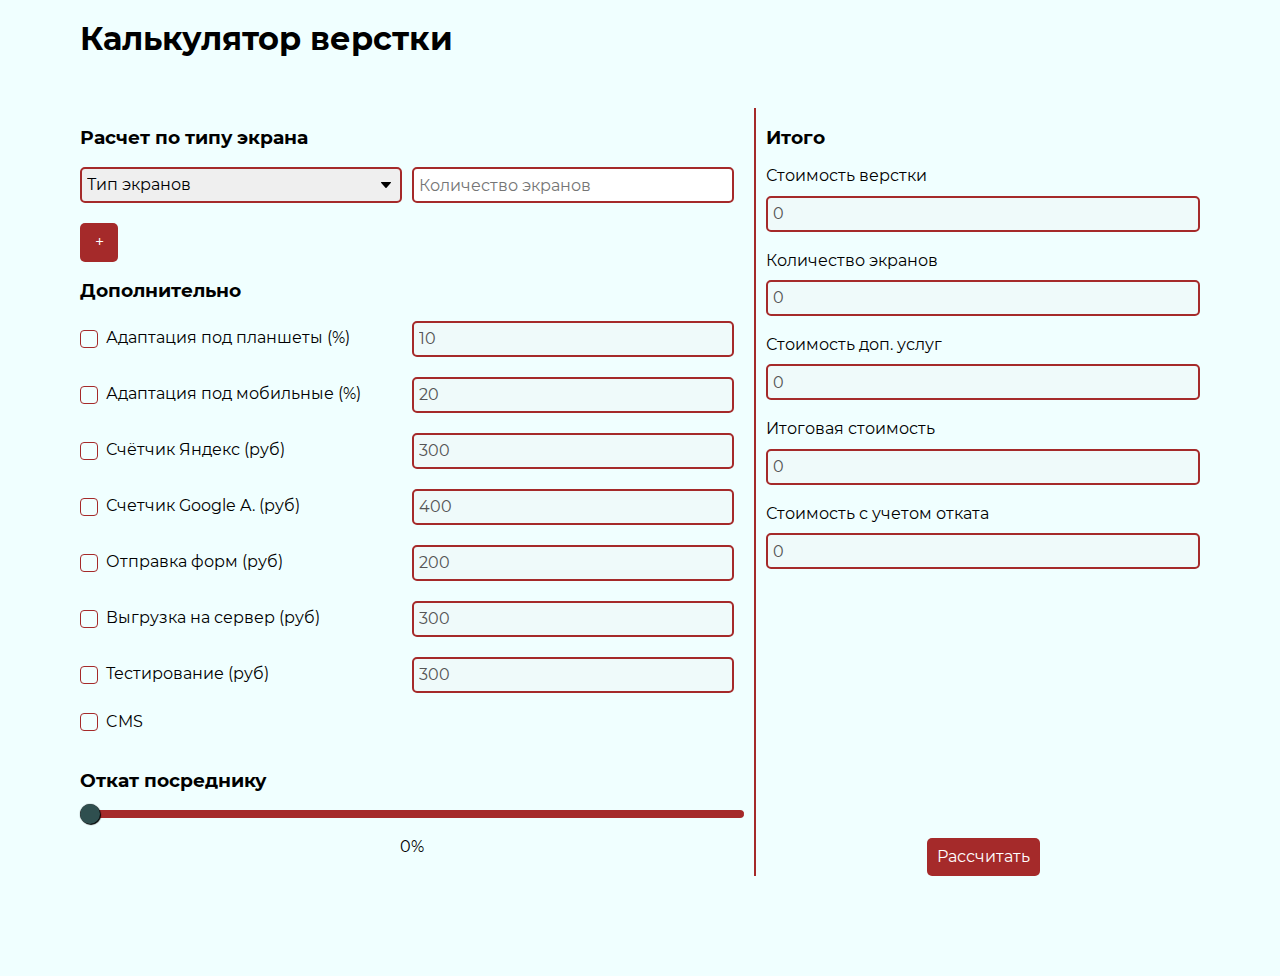
==== index.html @ 6b2b0c3c "add: lesson12" ====
<!DOCTYPE html>
<html lang="en">

<head>
    <meta charset="UTF-8">
    <meta http-equiv="X-UA-Compatible" content="IE=edge">
    <meta name="viewport" content="width=device-width, initial-scale=1.0">
    <link rel="preconnect" href="https://fonts.googleapis.com">
    <link rel="preconnect" href="https://fonts.gstatic.com" crossorigin>
    <link href="https://fonts.googleapis.com/css2?family=Noto+Sans:wght@400;700&display=swap" rel="stylesheet">
    <link rel="stylesheet" href="./css/index.css">
    
    <title>Document</title>
</head>

<body>
    <header>
        <div class="container">
            <h1 class="title" id="title">Калькулятор верстки</h1>
        </div>
    </header>
    <main class="main">
        <div class="container">
            <div class="main-box">
                <div class="main-controls elements">
                    <div class="main-controls__views element">
                        <h3>Расчет по типу экрана</h3>
                        <div class="main-controls__item screen">
                            <div class="main-controls__select">
                                <select name="views-select">
                                    <option value="" selected>Тип экранов</option>
                                    <option value="500">Простых 500руб * n</option>
                                    <option value="700">Сложных 700руб * n</option>
                                    <option value="800">Интерактивных 800руб * n</option>
                                    <option value="100">Форм 100руб * n</option>
                                    <option value="300">Слайдеров 300руб * n</option>
                                    <option value="200">Модальные окна 200руб * n</option>
                                    <option value="100">Анимация в блоках 100руб * n</option>
                                </select>
                            </div>
                            <div class="main-controls__input">
                                <input type="text" placeholder="Количество экранов">
                            </div>
                        </div>

                        <button class="screen-btn">+</button>
                    </div>
                    <div class="main-controls__views element">
                        <h3>Дополнительно</h3>
                        <div class="main-controls__item other-items percent">
                            <div class="main-controls__checkbox">
                                <input class="custom-checkbox" type="checkbox" name="" id="checkbox-1">
                                <label for="checkbox-1">Адаптация под планшеты (%)</label>
                            </div>
                            <div class="main-controls__input">
                                <input type="text" placeholder="Стоимость 10% от суммы" value="10" disabled>
                            </div>
                        </div>
                        <div class="main-controls__item  other-items percent">
                            <div class="main-controls__checkbox">
                                <input class="custom-checkbox" type="checkbox" name="" id="checkbox-2">
                                <label for="checkbox-2">Адаптация под мобильные (%)</label>
                            </div>
                            <div class="main-controls__input">
                                <input type="text" placeholder="Стоимость 20% от суммы" value="20" disabled>
                            </div>
                        </div>
                        <div class="main-controls__item other-items number">
                            <div class="main-controls__checkbox">
                                <input class="custom-checkbox" type="checkbox" name="" id="checkbox-3">
                                <label for="checkbox-3">Счётчик Яндекс (руб)</label>
                            </div>
                            <div class="main-controls__input">
                                <input type="text" placeholder="Стоимость" value="300" disabled>
                            </div>
                        </div>
                        <div class="main-controls__item other-items number">
                            <div class="main-controls__checkbox">
                                <input class="custom-checkbox" type="checkbox" name="" id="checkbox-4">
                                <label for="checkbox-4">Счетчик Google A. (руб)</label>
                            </div>
                            <div class="main-controls__input">
                                <input type="text" placeholder="Стоимость" value="400" disabled>
                            </div>
                        </div>
                        <div class="main-controls__item other-items number">
                            <div class="main-controls__checkbox">
                                <input class="custom-checkbox" type="checkbox" name="" id="checkbox-5">
                                <label for="checkbox-5">Отправка форм (руб)</label>
                            </div>
                            <div class="main-controls__input">
                                <input type="text" placeholder="Стоимость" value="200" disabled>
                            </div>
                        </div>
                        <div class="main-controls__item other-items number">
                            <div class="main-controls__checkbox">
                                <input class="custom-checkbox" type="checkbox" name="" id="checkbox-6">
                                <label for="checkbox-6">Выгрузка на сервер (руб)</label>
                            </div>
                            <div class="main-controls__input">
                                <input type="text" placeholder="Стоимость" value="300" disabled>
                            </div>
                        </div>
                        <div class="main-controls__item other-items number">
                            <div class="main-controls__checkbox">
                                <input class="custom-checkbox" type="checkbox" name="" id="checkbox-7">
                                <label for="checkbox-7">Тестирование (руб)</label>
                            </div>
                            <div class="main-controls__input">
                                <input type="text" placeholder="Стоимость" value="300" disabled>
                            </div>
                        </div>
                    </div>

                    <div class="main-controls__views cms">
                        <div class="main-controls__item">
                            <div class="main-controls__checkbox">
                                <input class="custom-checkbox" type="checkbox" name="" id="cms-open">
                                <label for="cms-open">CMS</label>
                            </div>
                        </div>

                        <div class="main-controls__item hidden-cms-variants" style="display: none;">
                            <div class="main-controls__select">
                                <select name="views-select" id="cms-select">
                                    <option value="" selected>Тип CMS</option>
                                    <option value="50">WordPress</option>
                                    <option value="other">Другое</option>
                                </select>
                            </div>
                            <div class="main-controls__input" style="display: none;">
                                <input id="cms-other-input" type="text" placeholder="% стоимости за работу">
                            </div>
                        </div>
                    </div>

                    <div class="main-controls__views element">
                        <h3>Откат посреднику</h3>
                        <div class="main-controls__item rollback">
                            <div class="main-controls__range">
                                <input type="range" step="1" min="0" max="100" value="0">
                                <span class="range-value">0%</span>
                            </div>
                        </div>
                    </div>

                </div>
                <div class="main-total">
                    <div class="main-total__items">
                        <h3>Итого</h3>
                        <div class="main-total__item">
                            <label for="total">Стоимость верстки</label>
                            <input class="total-input" type="text" disabled id="total" value="0">
                        </div>
                        <div class="main-total__item">
                            <label for="total-count">Количество экранов</label>
                            <input class="total-input" type="text" disabled id="total-count" value="0">
                        </div>
                        <div class="main-total__item">
                            <label for="total-count-other">Стоимость доп. услуг</label>
                            <input class="total-input" type="text" disabled id="total-count-other" value="0">
                        </div>
                        <div class="main-total__item">
                            <label for="total-full-count">Итоговая стоимость</label>
                            <input class="total-input" type="text" disabled id="total-full-count" value="0">
                        </div>
                        <div class="main-total__item">
                            <label for="total-count-rollback">Стоимость с учетом отката</label>
                            <input class="total-input" type="text" disabled id="total-count-rollback" value="0">
                        </div>
                    </div>

                    <div class="main-total__buttons">
                        <button class="handler_btn" id="start">Рассчитать</button>
                        <button class="handler_btn" id="reset" style="display: none;">Сброс</button>
                    </div>
                </div>
            </div>
        </div>
    </main>
    <script src="./js/script.js"></script>
</body>

</html>
---- css/index.css ----
/*! normalize.css v8.0.1 | MIT License | github.com/necolas/normalize.css */html{line-height:1.15;-webkit-text-size-adjust:100%}body{margin:0}main{display:block}h1{font-size:2em;margin:0.67em 0}hr{box-sizing:content-box;height:0;overflow:visible}pre{font-family:monospace, monospace;font-size:1em}a{background-color:transparent}abbr[title]{border-bottom:none;text-decoration:underline;text-decoration:underline dotted}b,strong{font-weight:bolder}code,kbd,samp{font-family:monospace, monospace;font-size:1em}small{font-size:80%}sub,sup{font-size:75%;line-height:0;position:relative;vertical-align:baseline}sub{bottom:-0.25em}sup{top:-0.5em}img{border-style:none}button,input,optgroup,select,textarea{font-family:inherit;font-size:100%;line-height:1.15;margin:0}button,input{overflow:visible}button,select{text-transform:none}button,[type="button"],[type="reset"],[type="submit"]{-webkit-appearance:button}button::-moz-focus-inner,[type="button"]::-moz-focus-inner,[type="reset"]::-moz-focus-inner,[type="submit"]::-moz-focus-inner{border-style:none;padding:0}button:-moz-focusring,[type="button"]:-moz-focusring,[type="reset"]:-moz-focusring,[type="submit"]:-moz-focusring{outline:1px dotted ButtonText}fieldset{padding:0.35em 0.75em 0.625em}legend{box-sizing:border-box;color:inherit;display:table;max-width:100%;padding:0;white-space:normal}progress{vertical-align:baseline}textarea{overflow:auto}[type="checkbox"],[type="radio"]{box-sizing:border-box;padding:0}[type="number"]::-webkit-inner-spin-button,[type="number"]::-webkit-outer-spin-button{height:auto}[type="search"]{-webkit-appearance:textfield;outline-offset:-2px}[type="search"]::-webkit-search-decoration{-webkit-appearance:none}::-webkit-file-upload-button{-webkit-appearance:button;font:inherit}details{display:block}summary{display:list-item}template{display:none}[hidden]{display:none}@font-face{font-family:'Montserrat';font-style:normal;font-weight:300;src:local(""),url("../fonts/montserrat-v18-latin_cyrillic-300.woff2") format("woff2"),url("../fonts/montserrat-v18-latin_cyrillic-300.woff") format("woff")}@font-face{font-family:'Montserrat';font-style:normal;font-weight:400;src:local(""),url("../fonts/montserrat-v18-latin_cyrillic-regular.woff2") format("woff2"),url("../fonts/montserrat-v18-latin_cyrillic-regular.woff") format("woff")}@font-face{font-family:'Montserrat';font-style:normal;font-weight:700;src:local(""),url("../fonts/montserrat-v18-latin_cyrillic-700.woff2") format("woff2"),url("../fonts/montserrat-v18-latin_cyrillic-700.woff") format("woff")}*{box-sizing:border-box}body{font-family:'Montserrat', sans-serif;color:black;background-color:#F0FFFF}.container{width:97%;max-width:1140px;margin:0 auto}@media (max-width: 1200px){.container{max-width:900px}}@media (max-width: 991px){.container{max-width:700px}}@media (max-width: 768px){.container{max-width:500px}}@media (max-width: 576px){.container{max-width:300px}}.title{width:100%;text-align:left;padding-left:10px;padding-right:10px}.main{margin-top:50px}.main-box{display:flex;padding-bottom:100px}.main-controls{width:60%;padding-left:10px;padding-right:10px;display:flex;flex-direction:column}.main-controls__item{width:100%;display:flex;flex-direction:row;margin-bottom:20px}.main-controls__select,.main-controls__input{width:50%;display:flex;padding-right:10px;flex-direction:column}.main-controls__checkbox{width:50%;display:flex;align-items:center}.main-controls__checkbox input{margin-right:10px}.main-controls__range{display:flex;flex-direction:column;align-items:center;width:100%}.main-controls__range .range-value{margin-top:20px}.main-total{width:40%;display:flex;flex-direction:column;justify-content:space-between;padding-left:10px;padding-right:10px;border-left:2px solid #A52A2A}.main-total__item{display:flex;flex-direction:column;margin-bottom:20px}.main-total__item label{margin-bottom:10px}.main-total__buttons{display:flex;justify-content:center}@media (max-width: 991px){.main-box{flex-direction:column}.main-controls{width:100%}.main-controls__views{margin-bottom:30px}.main-controls__item{margin-bottom:15px}.main-controls__select{margin-bottom:10px}.main-controls__checkbox{margin-bottom:15px}.main-total{width:100%;border:none;flex-direction:column-reverse}}@media (max-width: 576px){.main-controls__views .screen-btn button{width:100%}.main-controls__item{flex-direction:column;margin-bottom:30px}.main-controls__select{width:100%}.main-controls__checkbox{width:100%}.main-controls__input{width:100%}}input[type=range]{-webkit-appearance:none;width:100%;background:#A52A2A;height:8px;border-radius:5px;padding-top:0;padding-bottom:0;padding-left:0;padding-right:0;border-left:0;border-right:0}input[type=range]::-webkit-slider-thumb{-webkit-appearance:none}input[type=range]:focus{outline:none}input[type=range]::-ms-track{width:100%;cursor:pointer;background:transparent;border-color:transparent;color:transparent}input[type=range]::-webkit-slider-thumb{-webkit-appearance:none;height:20px;width:20px;border-radius:50%;background:#2F4F4F;cursor:pointer;margin-top:0px;box-shadow:1px 1px 1px #000000, 0px 0px 1px #0d0d0d}input[type=range]::-moz-range-thumb{box-shadow:1px 1px 1px #000000, 0px 0px 1px #0d0d0d;border:1px solid #000000;height:36px;width:16px;border-radius:50%;background:#ffffff;cursor:pointer}input[type=range]::-ms-thumb{box-shadow:1px 1px 1px #000000, 0px 0px 1px #0d0d0d;border:1px solid #000000;height:36px;width:16px;border-radius:50%;background:#ffffff;cursor:pointer}.custom-checkbox{position:absolute;z-index:-1;opacity:0}.custom-checkbox+label{display:inline-flex;align-items:center;user-select:none}.custom-checkbox+label::before{content:'';display:inline-block;width:1em;height:1em;flex-shrink:0;flex-grow:0;border:1px solid #A52A2A;border-radius:0.25em;margin-right:0.5em;background-repeat:no-repeat;background-position:center center;background-size:50% 50%}.custom-checkbox:checked+label::before{border-color:#A52A2A;background-color:#A52A2A;background-image:url("data:image/svg+xml,%3csvg xmlns='http://www.w3.org/2000/svg' viewBox='0 0 8 8'%3e%3cpath fill='%23fff' d='M6.564.75l-3.59 3.612-1.538-1.55L0 4.26 2.974 7.25 8 2.193z'/%3e%3c/svg%3e")}select{appearance:none;background-image:url("[data-uri]");background-repeat:no-repeat;background-position:98% center}label,select,input{cursor:pointer}select,input{border:2px solid #A52A2A;border-radius:5px;height:36px;padding:5px}select:active,select:focus,input:active,input:focus{outline:none}button{background-color:#A52A2A;border:none;padding:10px;border-radius:5px;color:white;min-height:38px;min-width:38px;cursor:pointer;transition:all .3s}button:hover{background-color:#b92f2f}
/*# sourceMappingURL=index.css.map */
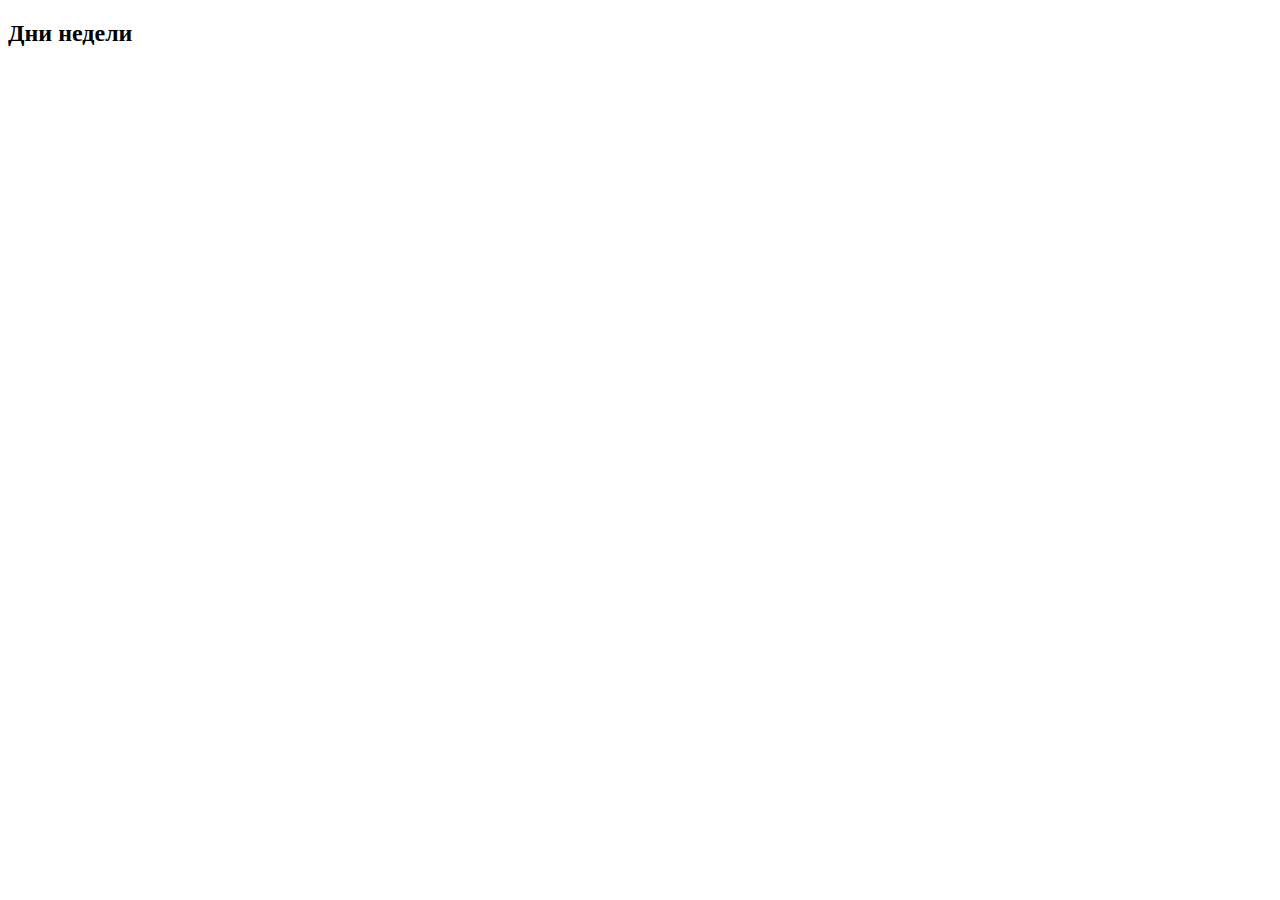
==== commit 7e4f5ff8: "Update index.html" ====
--- a/index.html
+++ b/index.html
@@ -1,184 +1,14 @@
 <!DOCTYPE html>
 <html lang="en">
-
 <head>
     <meta charset="UTF-8">
     <meta http-equiv="X-UA-Compatible" content="IE=edge">
     <meta name="viewport" content="width=device-width, initial-scale=1.0">
-    <link rel="preconnect" href="https://fonts.googleapis.com">
-    <link rel="preconnect" href="https://fonts.gstatic.com" crossorigin>
-    <link href="https://fonts.googleapis.com/css2?family=Noto+Sans:wght@400;700&display=swap" rel="stylesheet">
-    <link rel="stylesheet" href="./css/index.css">
-    
-    <title>Document</title>
+    <script src="js.js" defer></script>
+    <title>Дни недели</title>
 </head>
-
 <body>
-    <header>
-        <div class="container">
-            <h1 class="title" id="title">Калькулятор верстки</h1>
-        </div>
-    </header>
-    <main class="main">
-        <div class="container">
-            <div class="main-box">
-                <div class="main-controls elements">
-                    <div class="main-controls__views element">
-                        <h3>Расчет по типу экрана</h3>
-                        <div class="main-controls__item screen">
-                            <div class="main-controls__select">
-                                <select name="views-select">
-                                    <option value="" selected>Тип экранов</option>
-                                    <option value="500">Простых 500руб * n</option>
-                                    <option value="700">Сложных 700руб * n</option>
-                                    <option value="800">Интерактивных 800руб * n</option>
-                                    <option value="100">Форм 100руб * n</option>
-                                    <option value="300">Слайдеров 300руб * n</option>
-                                    <option value="200">Модальные окна 200руб * n</option>
-                                    <option value="100">Анимация в блоках 100руб * n</option>
-                                </select>
-                            </div>
-                            <div class="main-controls__input">
-                                <input type="text" placeholder="Количество экранов">
-                            </div>
-                        </div>
-
-                        <button class="screen-btn">+</button>
-                    </div>
-                    <div class="main-controls__views element">
-                        <h3>Дополнительно</h3>
-                        <div class="main-controls__item other-items percent">
-                            <div class="main-controls__checkbox">
-                                <input class="custom-checkbox" type="checkbox" name="" id="checkbox-1">
-                                <label for="checkbox-1">Адаптация под планшеты (%)</label>
-                            </div>
-                            <div class="main-controls__input">
-                                <input type="text" placeholder="Стоимость 10% от суммы" value="10" disabled>
-                            </div>
-                        </div>
-                        <div class="main-controls__item  other-items percent">
-                            <div class="main-controls__checkbox">
-                                <input class="custom-checkbox" type="checkbox" name="" id="checkbox-2">
-                                <label for="checkbox-2">Адаптация под мобильные (%)</label>
-                            </div>
-                            <div class="main-controls__input">
-                                <input type="text" placeholder="Стоимость 20% от суммы" value="20" disabled>
-                            </div>
-                        </div>
-                        <div class="main-controls__item other-items number">
-                            <div class="main-controls__checkbox">
-                                <input class="custom-checkbox" type="checkbox" name="" id="checkbox-3">
-                                <label for="checkbox-3">Счётчик Яндекс (руб)</label>
-                            </div>
-                            <div class="main-controls__input">
-                                <input type="text" placeholder="Стоимость" value="300" disabled>
-                            </div>
-                        </div>
-                        <div class="main-controls__item other-items number">
-                            <div class="main-controls__checkbox">
-                                <input class="custom-checkbox" type="checkbox" name="" id="checkbox-4">
-                                <label for="checkbox-4">Счетчик Google A. (руб)</label>
-                            </div>
-                            <div class="main-controls__input">
-                                <input type="text" placeholder="Стоимость" value="400" disabled>
-                            </div>
-                        </div>
-                        <div class="main-controls__item other-items number">
-                            <div class="main-controls__checkbox">
-                                <input class="custom-checkbox" type="checkbox" name="" id="checkbox-5">
-                                <label for="checkbox-5">Отправка форм (руб)</label>
-                            </div>
-                            <div class="main-controls__input">
-                                <input type="text" placeholder="Стоимость" value="200" disabled>
-                            </div>
-                        </div>
-                        <div class="main-controls__item other-items number">
-                            <div class="main-controls__checkbox">
-                                <input class="custom-checkbox" type="checkbox" name="" id="checkbox-6">
-                                <label for="checkbox-6">Выгрузка на сервер (руб)</label>
-                            </div>
-                            <div class="main-controls__input">
-                                <input type="text" placeholder="Стоимость" value="300" disabled>
-                            </div>
-                        </div>
-                        <div class="main-controls__item other-items number">
-                            <div class="main-controls__checkbox">
-                                <input class="custom-checkbox" type="checkbox" name="" id="checkbox-7">
-                                <label for="checkbox-7">Тестирование (руб)</label>
-                            </div>
-                            <div class="main-controls__input">
-                                <input type="text" placeholder="Стоимость" value="300" disabled>
-                            </div>
-                        </div>
-                    </div>
-
-                    <div class="main-controls__views cms">
-                        <div class="main-controls__item">
-                            <div class="main-controls__checkbox">
-                                <input class="custom-checkbox" type="checkbox" name="" id="cms-open">
-                                <label for="cms-open">CMS</label>
-                            </div>
-                        </div>
-
-                        <div class="main-controls__item hidden-cms-variants" style="display: none;">
-                            <div class="main-controls__select">
-                                <select name="views-select" id="cms-select">
-                                    <option value="" selected>Тип CMS</option>
-                                    <option value="50">WordPress</option>
-                                    <option value="other">Другое</option>
-                                </select>
-                            </div>
-                            <div class="main-controls__input" style="display: none;">
-                                <input id="cms-other-input" type="text" placeholder="% стоимости за работу">
-                            </div>
-                        </div>
-                    </div>
-
-                    <div class="main-controls__views element">
-                        <h3>Откат посреднику</h3>
-                        <div class="main-controls__item rollback">
-                            <div class="main-controls__range">
-                                <input type="range" step="1" min="0" max="100" value="0">
-                                <span class="range-value">0%</span>
-                            </div>
-                        </div>
-                    </div>
-
-                </div>
-                <div class="main-total">
-                    <div class="main-total__items">
-                        <h3>Итого</h3>
-                        <div class="main-total__item">
-                            <label for="total">Стоимость верстки</label>
-                            <input class="total-input" type="text" disabled id="total" value="0">
-                        </div>
-                        <div class="main-total__item">
-                            <label for="total-count">Количество экранов</label>
-                            <input class="total-input" type="text" disabled id="total-count" value="0">
-                        </div>
-                        <div class="main-total__item">
-                            <label for="total-count-other">Стоимость доп. услуг</label>
-                            <input class="total-input" type="text" disabled id="total-count-other" value="0">
-                        </div>
-                        <div class="main-total__item">
-                            <label for="total-full-count">Итоговая стоимость</label>
-                            <input class="total-input" type="text" disabled id="total-full-count" value="0">
-                        </div>
-                        <div class="main-total__item">
-                            <label for="total-count-rollback">Стоимость с учетом отката</label>
-                            <input class="total-input" type="text" disabled id="total-count-rollback" value="0">
-                        </div>
-                    </div>
-
-                    <div class="main-total__buttons">
-                        <button class="handler_btn" id="start">Рассчитать</button>
-                        <button class="handler_btn" id="reset" style="display: none;">Сброс</button>
-                    </div>
-                </div>
-            </div>
-        </div>
-    </main>
-    <script src="./js/script.js"></script>
+    <h2>Дни недели</h2>
+    <div class="week"></div>
 </body>
-
-</html>+</html>
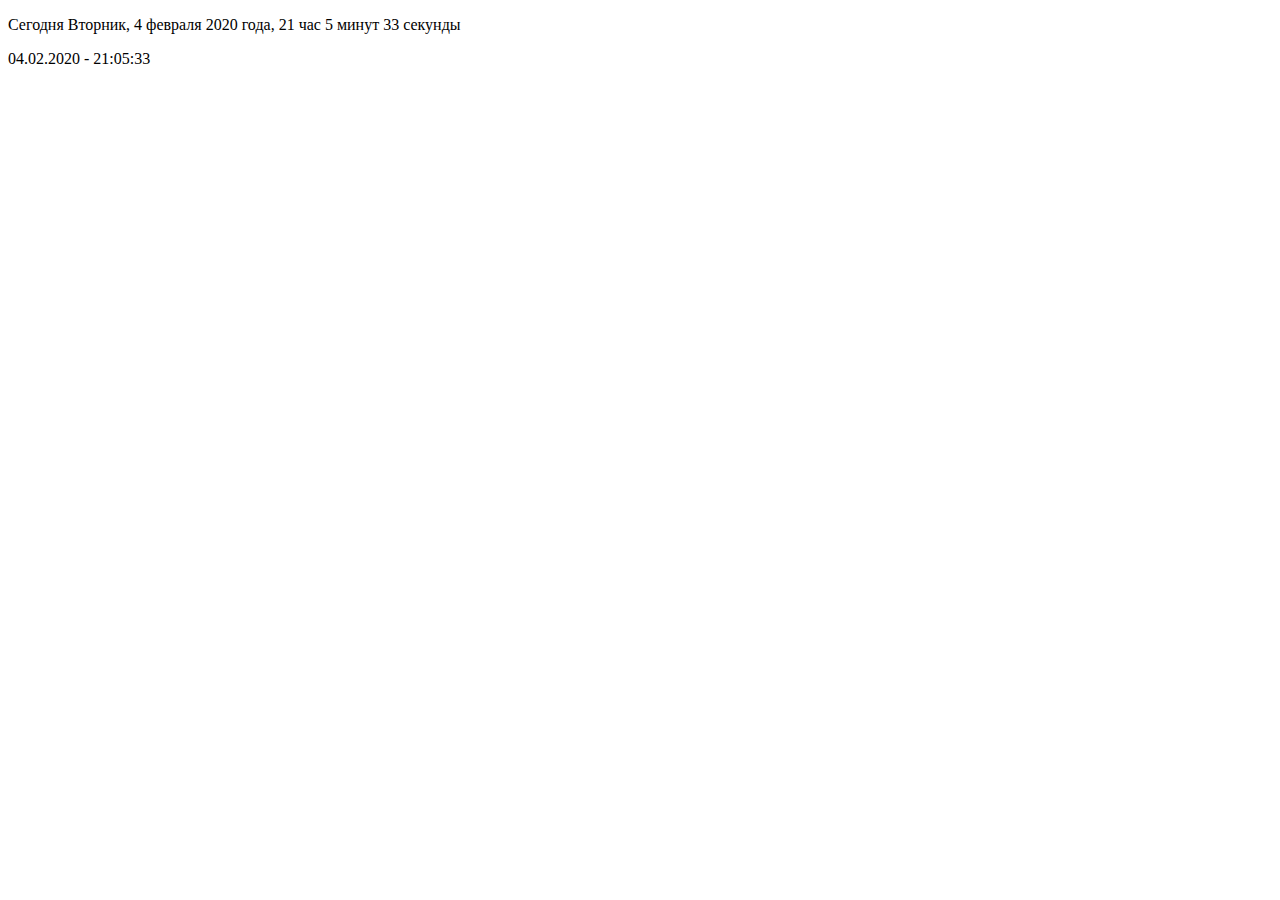
==== commit db20d950: "add" ====
--- a/index.html
+++ b/index.html
@@ -4,11 +4,15 @@
     <meta charset="UTF-8">
     <meta http-equiv="X-UA-Compatible" content="IE=edge">
     <meta name="viewport" content="width=device-width, initial-scale=1.0">
-    <script src="js.js" defer></script>
-    <title>Дни недели</title>
+    <title>Document</title>
+    <script src="script.js" defer></script>
 </head>
 <body>
-    <h2>Дни недели</h2>
-    <div class="week"></div>
+
+    <div class="container">
+        <p class="zadanie-1">Сегодня Вторник, 4 февраля 2020 года, 21 час 5 минут 33 секунды</p>
+        <p class="zadanie-2">04.02.2020 - 21:05:33</p>
+    </div>
+    
 </body>
-</html>
+</html>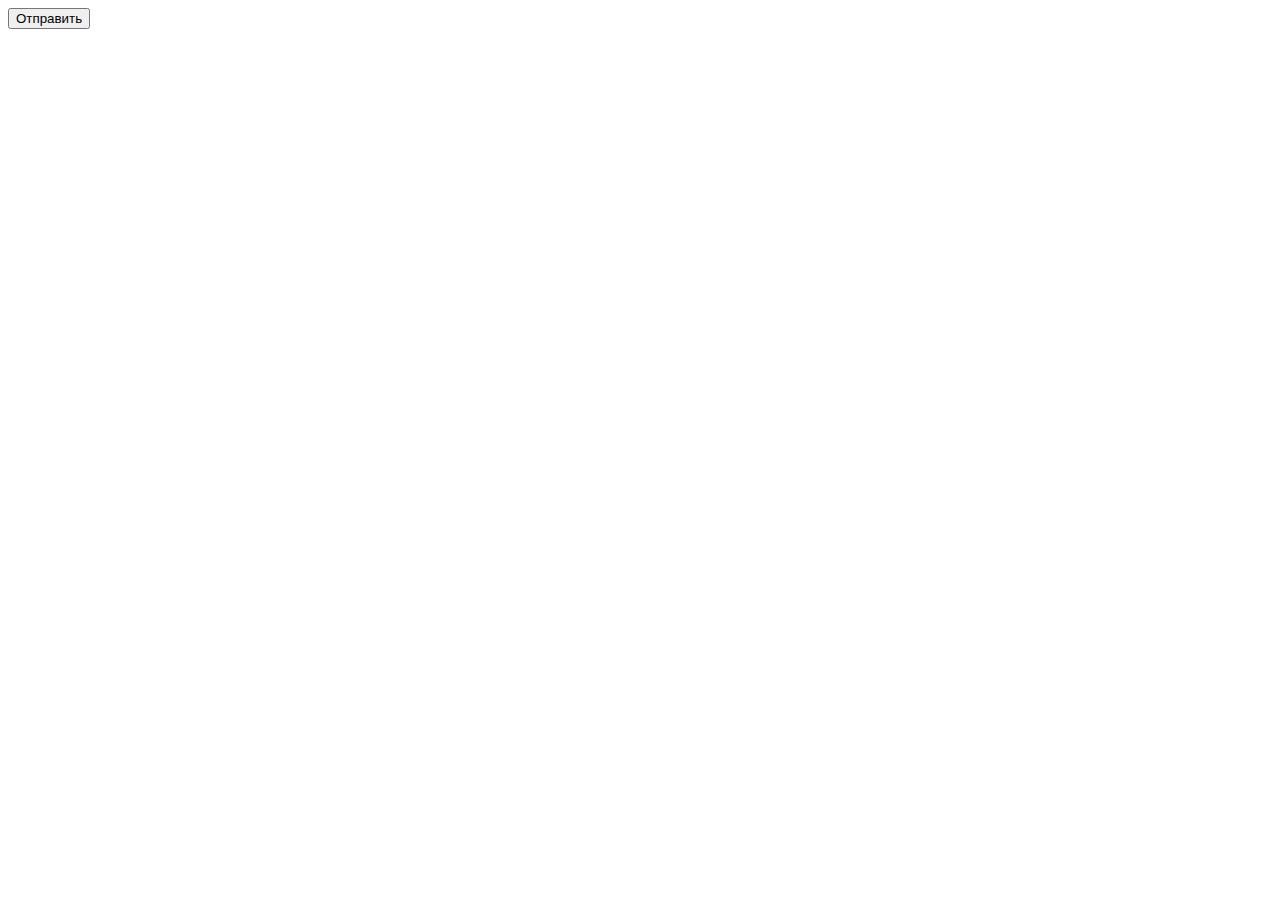
==== commit 8890183f: "a" ====
--- a/index.html
+++ b/index.html
@@ -8,11 +8,6 @@
     <script src="script.js" defer></script>
 </head>
 <body>
-
-    <div class="container">
-        <p class="zadanie-1">Сегодня Вторник, 4 февраля 2020 года, 21 час 5 минут 33 секунды</p>
-        <p class="zadanie-2">04.02.2020 - 21:05:33</p>
-    </div>
-    
+    <button>Отправить</button>
 </body>
 </html>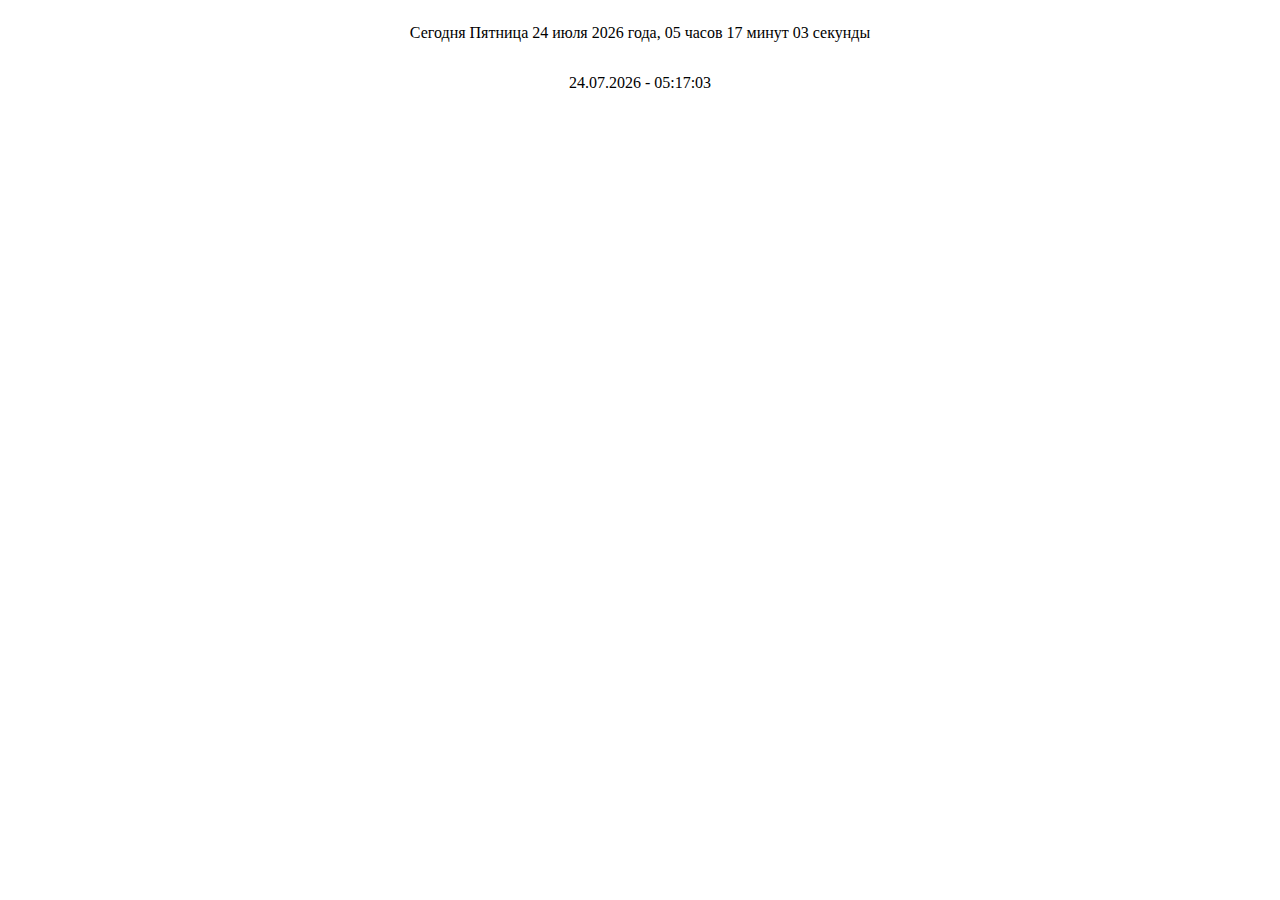
==== commit 8d01d8d1: "add: hard" ====
--- a/index.html
+++ b/index.html
@@ -5,9 +5,18 @@
     <meta http-equiv="X-UA-Compatible" content="IE=edge">
     <meta name="viewport" content="width=device-width, initial-scale=1.0">
     <title>Document</title>
+    <link rel="stylesheet" href="css/style.css">
     <script src="script.js" defer></script>
 </head>
 <body>
-    <button>Отправить</button>
+
+    <div class="container">
+        <p class="zadanie-1">Сегодня <span class="weeks">Вторник</span> <span class="days">4</span> <span class="mounths">февраля</span> <span class="years">2020</span> года, <span class="hours">2</span> <span class="minutes">5</span> <span class="seconds">33</span> </p>
+
+
+        <p class="zadanie-2"><span class="days">04</span>.<span class="mounths">02</span>.<span class="years">2020</span> - <span class="hours">21</span>:<span class="minutes">05</span>:<span class="seconds">33</span></p>
+    </div>
+
+    
 </body>
 </html>--- a/css/style.css
+++ b/css/style.css
@@ -0,0 +1,6 @@
+.container {
+  display: flex;
+  align-items: center;
+  justify-content: center;
+  flex-direction: column;
+}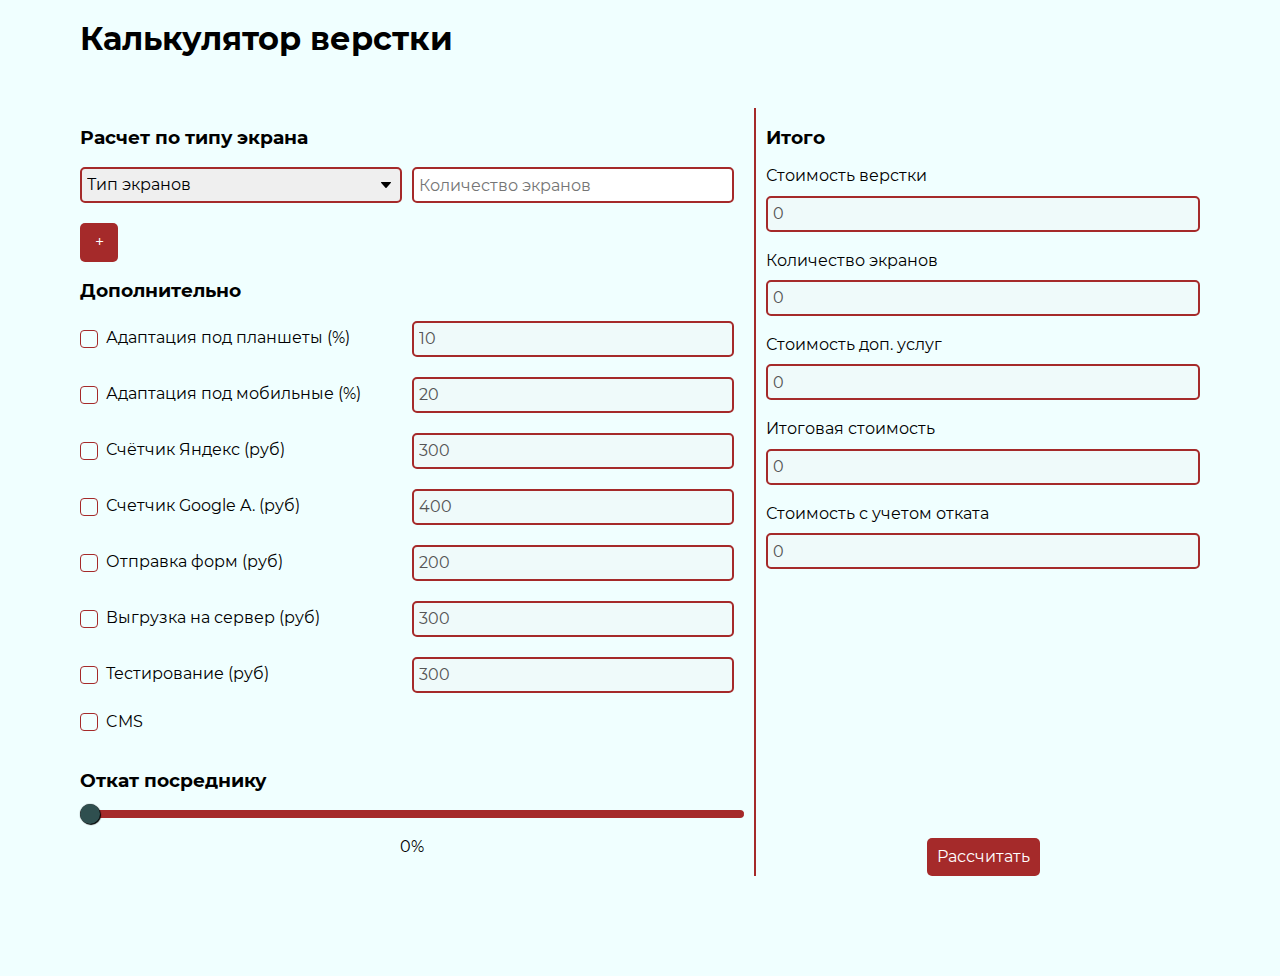
==== commit 6e881eec: "fix" ====
--- a/index.html
+++ b/index.html
@@ -1,22 +1,183 @@
 <!DOCTYPE html>
 <html lang="en">
+
 <head>
     <meta charset="UTF-8">
     <meta http-equiv="X-UA-Compatible" content="IE=edge">
     <meta name="viewport" content="width=device-width, initial-scale=1.0">
+    <link rel="preconnect" href="https://fonts.googleapis.com">
+    <link rel="preconnect" href="https://fonts.gstatic.com" crossorigin>
+    <link href="https://fonts.googleapis.com/css2?family=Noto+Sans:wght@400;700&display=swap" rel="stylesheet">
+    <link rel="stylesheet" href="./css/index.css">
+    <script src="script.js" defer></script>
     <title>Document</title>
-    <link rel="stylesheet" href="css/style.css">
-    <script src="script.js" defer></script>
 </head>
+
 <body>
+    <header>
+        <div class="container">
+            <h1 class="title" id="title">Калькулятор верстки</h1>
+        </div>
+    </header>
+    <main class="main">
+        <div class="container">
+            <div class="main-box">
+                <div class="main-controls elements">
+                    <div class="main-controls__views element">
+                        <h3>Расчет по типу экрана</h3>
+                        <div class="main-controls__item screen">
+                            <div class="main-controls__select">
+                                <select name="views-select">
+                                    <option value="" selected>Тип экранов</option>
+                                    <option value="500">Простых 500руб * n</option>
+                                    <option value="700">Сложных 700руб * n</option>
+                                    <option value="800">Интерактивных 800руб * n</option>
+                                    <option value="100">Форм 100руб * n</option>
+                                    <option value="300">Слайдеров 300руб * n</option>
+                                    <option value="200">Модальные окна 200руб * n</option>
+                                    <option value="100">Анимация в блоках 100руб * n</option>
+                                </select>
+                            </div>
+                            <div class="main-controls__input">
+                                <input type="text" placeholder="Количество экранов">
+                            </div>
+                        </div>
 
-    <div class="container">
-        <p class="zadanie-1">Сегодня <span class="weeks">Вторник</span> <span class="days">4</span> <span class="mounths">февраля</span> <span class="years">2020</span> года, <span class="hours">2</span> <span class="minutes">5</span> <span class="seconds">33</span> </p>
+                        <button class="screen-btn">+</button>
+                    </div>
+                    <div class="main-controls__views element">
+                        <h3>Дополнительно</h3>
+                        <div class="main-controls__item other-items percent">
+                            <div class="main-controls__checkbox">
+                                <input class="custom-checkbox" type="checkbox" name="" id="checkbox-1">
+                                <label for="checkbox-1">Адаптация под планшеты (%)</label>
+                            </div>
+                            <div class="main-controls__input">
+                                <input type="text" placeholder="Стоимость 10% от суммы" value="10" disabled>
+                            </div>
+                        </div>
+                        <div class="main-controls__item  other-items percent">
+                            <div class="main-controls__checkbox">
+                                <input class="custom-checkbox" type="checkbox" name="" id="checkbox-2">
+                                <label for="checkbox-2">Адаптация под мобильные (%)</label>
+                            </div>
+                            <div class="main-controls__input">
+                                <input type="text" placeholder="Стоимость 20% от суммы" value="20" disabled>
+                            </div>
+                        </div>
+                        <div class="main-controls__item other-items number">
+                            <div class="main-controls__checkbox">
+                                <input class="custom-checkbox" type="checkbox" name="" id="checkbox-3">
+                                <label for="checkbox-3">Счётчик Яндекс (руб)</label>
+                            </div>
+                            <div class="main-controls__input">
+                                <input type="text" placeholder="Стоимость" value="300" disabled>
+                            </div>
+                        </div>
+                        <div class="main-controls__item other-items number">
+                            <div class="main-controls__checkbox">
+                                <input class="custom-checkbox" type="checkbox" name="" id="checkbox-4">
+                                <label for="checkbox-4">Счетчик Google A. (руб)</label>
+                            </div>
+                            <div class="main-controls__input">
+                                <input type="text" placeholder="Стоимость" value="400" disabled>
+                            </div>
+                        </div>
+                        <div class="main-controls__item other-items number">
+                            <div class="main-controls__checkbox">
+                                <input class="custom-checkbox" type="checkbox" name="" id="checkbox-5">
+                                <label for="checkbox-5">Отправка форм (руб)</label>
+                            </div>
+                            <div class="main-controls__input">
+                                <input type="text" placeholder="Стоимость" value="200" disabled>
+                            </div>
+                        </div>
+                        <div class="main-controls__item other-items number">
+                            <div class="main-controls__checkbox">
+                                <input class="custom-checkbox" type="checkbox" name="" id="checkbox-6">
+                                <label for="checkbox-6">Выгрузка на сервер (руб)</label>
+                            </div>
+                            <div class="main-controls__input">
+                                <input type="text" placeholder="Стоимость" value="300" disabled>
+                            </div>
+                        </div>
+                        <div class="main-controls__item other-items number">
+                            <div class="main-controls__checkbox">
+                                <input class="custom-checkbox" type="checkbox" name="" id="checkbox-7">
+                                <label for="checkbox-7">Тестирование (руб)</label>
+                            </div>
+                            <div class="main-controls__input">
+                                <input type="text" placeholder="Стоимость" value="300" disabled>
+                            </div>
+                        </div>
+                    </div>
 
+                    <div class="main-controls__views cms">
+                        <div class="main-controls__item">
+                            <div class="main-controls__checkbox">
+                                <input class="custom-checkbox" type="checkbox" name="" id="cms-open">
+                                <label for="cms-open">CMS</label>
+                            </div>
+                        </div>
 
-        <p class="zadanie-2"><span class="days">04</span>.<span class="mounths">02</span>.<span class="years">2020</span> - <span class="hours">21</span>:<span class="minutes">05</span>:<span class="seconds">33</span></p>
-    </div>
+                        <div class="main-controls__item hidden-cms-variants" style="display: none;">
+                            <div class="main-controls__select">
+                                <select name="views-select" id="cms-select">
+                                    <option value="" selected>Тип CMS</option>
+                                    <option value="50">WordPress</option>
+                                    <option value="other">Другое</option>
+                                </select>
+                            </div>
+                            <div class="main-controls__input" style="display: none;">
+                                <input id="cms-other-input" type="text" placeholder="% стоимости за работу">
+                            </div>
+                        </div>
+                    </div>
 
-    
+                    <div class="main-controls__views element">
+                        <h3>Откат посреднику</h3>
+                        <div class="main-controls__item rollback">
+                            <div class="main-controls__range">
+                                <input type="range" step="1" min="0" max="100" value="0">
+                                <span class="range-value">0%</span>
+                            </div>
+                        </div>
+                    </div>
+
+                </div>
+                <div class="main-total">
+                    <div class="main-total__items">
+                        <h3>Итого</h3>
+                        <div class="main-total__item">
+                            <label for="total">Стоимость верстки</label>
+                            <input class="total-input" type="text" disabled id="total" value="0">
+                        </div>
+                        <div class="main-total__item">
+                            <label for="total-count">Количество экранов</label>
+                            <input class="total-input" type="text" disabled id="total-count" value="0">
+                        </div>
+                        <div class="main-total__item">
+                            <label for="total-count-other">Стоимость доп. услуг</label>
+                            <input class="total-input" type="text" disabled id="total-count-other" value="0">
+                        </div>
+                        <div class="main-total__item">
+                            <label for="total-full-count">Итоговая стоимость</label>
+                            <input class="total-input" type="text" disabled id="total-full-count" value="0">
+                        </div>
+                        <div class="main-total__item">
+                            <label for="total-count-rollback">Стоимость с учетом отката</label>
+                            <input class="total-input" type="text" disabled id="total-count-rollback" value="0">
+                        </div>
+                    </div>
+
+                    <div class="main-total__buttons">
+                        <button class="handler_btn" id="start" >Рассчитать</button>
+                        <button class="handler_btn" id="reset" style="display: none;">Сброс</button>
+                    </div>
+                </div>
+            </div>
+        </div>
+    </main>
 </body>
+
 </html>--- a/css/index.css
+++ b/css/index.css
@@ -0,0 +1,749 @@
+/*! normalize.css v8.0.1 | MIT License | github.com/necolas/normalize.css */
+/* Document
+   ========================================================================== */
+/**
+ * 1. Correct the line height in all browsers.
+ * 2. Prevent adjustments of font size after orientation changes in iOS.
+ */
+html {
+  line-height: 1.15;
+  /* 1 */
+  -webkit-text-size-adjust: 100%;
+  /* 2 */
+}
+
+/* Sections
+     ========================================================================== */
+/**
+   * Remove the margin in all browsers.
+   */
+body {
+  margin: 0;
+}
+
+/**
+   * Render the `main` element consistently in IE.
+   */
+main {
+  display: block;
+}
+
+/**
+   * Correct the font size and margin on `h1` elements within `section` and
+   * `article` contexts in Chrome, Firefox, and Safari.
+   */
+h1 {
+  font-size: 2em;
+  margin: 0.67em 0;
+}
+
+/* Grouping content
+     ========================================================================== */
+/**
+   * 1. Add the correct box sizing in Firefox.
+   * 2. Show the overflow in Edge and IE.
+   */
+hr {
+  -webkit-box-sizing: content-box;
+          box-sizing: content-box;
+  /* 1 */
+  height: 0;
+  /* 1 */
+  overflow: visible;
+  /* 2 */
+}
+
+/**
+   * 1. Correct the inheritance and scaling of font size in all browsers.
+   * 2. Correct the odd `em` font sizing in all browsers.
+   */
+pre {
+  font-family: monospace, monospace;
+  /* 1 */
+  font-size: 1em;
+  /* 2 */
+}
+
+/* Text-level semantics
+     ========================================================================== */
+/**
+   * Remove the gray background on active links in IE 10.
+   */
+a {
+  background-color: transparent;
+}
+
+/**
+   * 1. Remove the bottom border in Chrome 57-
+   * 2. Add the correct text decoration in Chrome, Edge, IE, Opera, and Safari.
+   */
+abbr[title] {
+  border-bottom: none;
+  /* 1 */
+  text-decoration: underline;
+  /* 2 */
+  -webkit-text-decoration: underline dotted;
+          text-decoration: underline dotted;
+  /* 2 */
+}
+
+/**
+   * Add the correct font weight in Chrome, Edge, and Safari.
+   */
+b,
+strong {
+  font-weight: bolder;
+}
+
+/**
+   * 1. Correct the inheritance and scaling of font size in all browsers.
+   * 2. Correct the odd `em` font sizing in all browsers.
+   */
+code,
+kbd,
+samp {
+  font-family: monospace, monospace;
+  /* 1 */
+  font-size: 1em;
+  /* 2 */
+}
+
+/**
+   * Add the correct font size in all browsers.
+   */
+small {
+  font-size: 80%;
+}
+
+/**
+   * Prevent `sub` and `sup` elements from affecting the line height in
+   * all browsers.
+   */
+sub,
+sup {
+  font-size: 75%;
+  line-height: 0;
+  position: relative;
+  vertical-align: baseline;
+}
+
+sub {
+  bottom: -0.25em;
+}
+
+sup {
+  top: -0.5em;
+}
+
+/* Embedded content
+     ========================================================================== */
+/**
+   * Remove the border on images inside links in IE 10.
+   */
+img {
+  border-style: none;
+}
+
+/* Forms
+     ========================================================================== */
+/**
+   * 1. Change the font styles in all browsers.
+   * 2. Remove the margin in Firefox and Safari.
+   */
+button,
+input,
+optgroup,
+select,
+textarea {
+  font-family: inherit;
+  /* 1 */
+  font-size: 100%;
+  /* 1 */
+  line-height: 1.15;
+  /* 1 */
+  margin: 0;
+  /* 2 */
+}
+
+/**
+   * Show the overflow in IE.
+   * 1. Show the overflow in Edge.
+   */
+button,
+input {
+  /* 1 */
+  overflow: visible;
+}
+
+/**
+   * Remove the inheritance of text transform in Edge, Firefox, and IE.
+   * 1. Remove the inheritance of text transform in Firefox.
+   */
+button,
+select {
+  /* 1 */
+  text-transform: none;
+}
+
+/**
+   * Correct the inability to style clickable types in iOS and Safari.
+   */
+button,
+[type="button"],
+[type="reset"],
+[type="submit"] {
+  -webkit-appearance: button;
+}
+
+/**
+   * Remove the inner border and padding in Firefox.
+   */
+button::-moz-focus-inner,
+[type="button"]::-moz-focus-inner,
+[type="reset"]::-moz-focus-inner,
+[type="submit"]::-moz-focus-inner {
+  border-style: none;
+  padding: 0;
+}
+
+/**
+   * Restore the focus styles unset by the previous rule.
+   */
+button:-moz-focusring,
+[type="button"]:-moz-focusring,
+[type="reset"]:-moz-focusring,
+[type="submit"]:-moz-focusring {
+  outline: 1px dotted ButtonText;
+}
+
+/**
+   * Correct the padding in Firefox.
+   */
+fieldset {
+  padding: 0.35em 0.75em 0.625em;
+}
+
+/**
+   * 1. Correct the text wrapping in Edge and IE.
+   * 2. Correct the color inheritance from `fieldset` elements in IE.
+   * 3. Remove the padding so developers are not caught out when they zero out
+   *    `fieldset` elements in all browsers.
+   */
+legend {
+  -webkit-box-sizing: border-box;
+          box-sizing: border-box;
+  /* 1 */
+  color: inherit;
+  /* 2 */
+  display: table;
+  /* 1 */
+  max-width: 100%;
+  /* 1 */
+  padding: 0;
+  /* 3 */
+  white-space: normal;
+  /* 1 */
+}
+
+/**
+   * Add the correct vertical alignment in Chrome, Firefox, and Opera.
+   */
+progress {
+  vertical-align: baseline;
+}
+
+/**
+   * Remove the default vertical scrollbar in IE 10+.
+   */
+textarea {
+  overflow: auto;
+}
+
+/**
+   * 1. Add the correct box sizing in IE 10.
+   * 2. Remove the padding in IE 10.
+   */
+[type="checkbox"],
+[type="radio"] {
+  -webkit-box-sizing: border-box;
+          box-sizing: border-box;
+  /* 1 */
+  padding: 0;
+  /* 2 */
+}
+
+/**
+   * Correct the cursor style of increment and decrement buttons in Chrome.
+   */
+[type="number"]::-webkit-inner-spin-button,
+[type="number"]::-webkit-outer-spin-button {
+  height: auto;
+}
+
+/**
+   * 1. Correct the odd appearance in Chrome and Safari.
+   * 2. Correct the outline style in Safari.
+   */
+[type="search"] {
+  -webkit-appearance: textfield;
+  /* 1 */
+  outline-offset: -2px;
+  /* 2 */
+}
+
+/**
+   * Remove the inner padding in Chrome and Safari on macOS.
+   */
+[type="search"]::-webkit-search-decoration {
+  -webkit-appearance: none;
+}
+
+/**
+   * 1. Correct the inability to style clickable types in iOS and Safari.
+   * 2. Change font properties to `inherit` in Safari.
+   */
+::-webkit-file-upload-button {
+  -webkit-appearance: button;
+  /* 1 */
+  font: inherit;
+  /* 2 */
+}
+
+/* Interactive
+     ========================================================================== */
+/*
+   * Add the correct display in Edge, IE 10+, and Firefox.
+   */
+details {
+  display: block;
+}
+
+/*
+   * Add the correct display in all browsers.
+   */
+summary {
+  display: list-item;
+}
+
+/* Misc
+     ========================================================================== */
+/**
+   * Add the correct display in IE 10+.
+   */
+template {
+  display: none;
+}
+
+/**
+   * Add the correct display in IE 10.
+   */
+[hidden] {
+  display: none;
+}
+
+/* montserrat-300 - latin_cyrillic */
+@font-face {
+  font-family: 'Montserrat';
+  font-style: normal;
+  font-weight: 300;
+  src: local(""), url("../fonts/montserrat-v18-latin_cyrillic-300.woff2") format("woff2"), url("../fonts/montserrat-v18-latin_cyrillic-300.woff") format("woff");
+}
+
+/* montserrat-regular - latin_cyrillic */
+@font-face {
+  font-family: 'Montserrat';
+  font-style: normal;
+  font-weight: 400;
+  src: local(""), url("../fonts/montserrat-v18-latin_cyrillic-regular.woff2") format("woff2"), url("../fonts/montserrat-v18-latin_cyrillic-regular.woff") format("woff");
+}
+
+/* montserrat-700 - latin_cyrillic */
+@font-face {
+  font-family: 'Montserrat';
+  font-style: normal;
+  font-weight: 700;
+  src: local(""), url("../fonts/montserrat-v18-latin_cyrillic-700.woff2") format("woff2"), url("../fonts/montserrat-v18-latin_cyrillic-700.woff") format("woff");
+}
+
+* {
+  -webkit-box-sizing: border-box;
+          box-sizing: border-box;
+}
+
+body {
+  font-family: 'Montserrat', sans-serif;
+  color: black;
+  background-color: #F0FFFF;
+}
+
+.container {
+  width: 97%;
+  max-width: 1140px;
+  margin: 0 auto;
+}
+
+@media (max-width: 1200px) {
+  .container {
+    max-width: 900px;
+  }
+}
+
+@media (max-width: 991px) {
+  .container {
+    max-width: 700px;
+  }
+}
+
+@media (max-width: 768px) {
+  .container {
+    max-width: 500px;
+  }
+}
+
+@media (max-width: 576px) {
+  .container {
+    max-width: 300px;
+  }
+}
+
+.title {
+  width: 100%;
+  text-align: left;
+  padding-left: 10px;
+  padding-right: 10px;
+}
+
+.main {
+  margin-top: 50px;
+}
+
+.main-box {
+  display: -webkit-box;
+  display: -ms-flexbox;
+  display: flex;
+  padding-bottom: 100px;
+}
+
+.main-controls {
+  width: 60%;
+  padding-left: 10px;
+  padding-right: 10px;
+  display: -webkit-box;
+  display: -ms-flexbox;
+  display: flex;
+  -webkit-box-orient: vertical;
+  -webkit-box-direction: normal;
+      -ms-flex-direction: column;
+          flex-direction: column;
+}
+
+.main-controls__item {
+  width: 100%;
+  display: -webkit-box;
+  display: -ms-flexbox;
+  display: flex;
+  -webkit-box-orient: horizontal;
+  -webkit-box-direction: normal;
+      -ms-flex-direction: row;
+          flex-direction: row;
+  margin-bottom: 20px;
+}
+
+.main-controls__select, .main-controls__input {
+  width: 50%;
+  display: -webkit-box;
+  display: -ms-flexbox;
+  display: flex;
+  padding-right: 10px;
+  -webkit-box-orient: vertical;
+  -webkit-box-direction: normal;
+      -ms-flex-direction: column;
+          flex-direction: column;
+}
+
+.main-controls__checkbox {
+  width: 50%;
+  display: -webkit-box;
+  display: -ms-flexbox;
+  display: flex;
+  -webkit-box-align: center;
+      -ms-flex-align: center;
+          align-items: center;
+}
+
+.main-controls__checkbox input {
+  margin-right: 10px;
+}
+
+.main-controls__range {
+  display: -webkit-box;
+  display: -ms-flexbox;
+  display: flex;
+  -webkit-box-orient: vertical;
+  -webkit-box-direction: normal;
+      -ms-flex-direction: column;
+          flex-direction: column;
+  -webkit-box-align: center;
+      -ms-flex-align: center;
+          align-items: center;
+  width: 100%;
+}
+
+.main-controls__range .range-value {
+  margin-top: 20px;
+}
+
+.main-total {
+  width: 40%;
+  display: -webkit-box;
+  display: -ms-flexbox;
+  display: flex;
+  -webkit-box-orient: vertical;
+  -webkit-box-direction: normal;
+      -ms-flex-direction: column;
+          flex-direction: column;
+  -webkit-box-pack: justify;
+      -ms-flex-pack: justify;
+          justify-content: space-between;
+  padding-left: 10px;
+  padding-right: 10px;
+  border-left: 2px solid #A52A2A;
+}
+
+.main-total__item {
+  display: -webkit-box;
+  display: -ms-flexbox;
+  display: flex;
+  -webkit-box-orient: vertical;
+  -webkit-box-direction: normal;
+      -ms-flex-direction: column;
+          flex-direction: column;
+  margin-bottom: 20px;
+}
+
+.main-total__item label {
+  margin-bottom: 10px;
+}
+
+.main-total__buttons {
+  display: -webkit-box;
+  display: -ms-flexbox;
+  display: flex;
+  -webkit-box-pack: center;
+      -ms-flex-pack: center;
+          justify-content: center;
+}
+
+@media (max-width: 991px) {
+  .main-box {
+    -webkit-box-orient: vertical;
+    -webkit-box-direction: normal;
+        -ms-flex-direction: column;
+            flex-direction: column;
+  }
+  .main-controls {
+    width: 100%;
+  }
+  .main-controls__views {
+    margin-bottom: 30px;
+  }
+  .main-controls__item {
+    margin-bottom: 15px;
+  }
+  .main-controls__select {
+    margin-bottom: 10px;
+  }
+  .main-controls__checkbox {
+    margin-bottom: 15px;
+  }
+  .main-total {
+    width: 100%;
+    border: none;
+    -webkit-box-orient: vertical;
+    -webkit-box-direction: reverse;
+        -ms-flex-direction: column-reverse;
+            flex-direction: column-reverse;
+  }
+}
+
+@media (max-width: 576px) {
+  .main-controls__views .screen-btn button {
+    width: 100%;
+  }
+  .main-controls__item {
+    -webkit-box-orient: vertical;
+    -webkit-box-direction: normal;
+        -ms-flex-direction: column;
+            flex-direction: column;
+    margin-bottom: 30px;
+  }
+  .main-controls__select {
+    width: 100%;
+  }
+  .main-controls__checkbox {
+    width: 100%;
+  }
+  .main-controls__input {
+    width: 100%;
+  }
+}
+
+input[type=range] {
+  -webkit-appearance: none;
+  width: 100%;
+  background: #A52A2A;
+  height: 8px;
+  border-radius: 5px;
+  padding-top: 0;
+  padding-bottom: 0;
+  padding-left: 0;
+  padding-right: 0;
+  border-left: 0;
+  border-right: 0;
+}
+
+input[type=range]::-webkit-slider-thumb {
+  -webkit-appearance: none;
+}
+
+input[type=range]:focus {
+  outline: none;
+}
+
+input[type=range]::-ms-track {
+  width: 100%;
+  cursor: pointer;
+  background: transparent;
+  border-color: transparent;
+  color: transparent;
+}
+
+input[type=range]::-webkit-slider-thumb {
+  -webkit-appearance: none;
+  height: 20px;
+  width: 20px;
+  border-radius: 50%;
+  background: #2F4F4F;
+  cursor: pointer;
+  margin-top: 0px;
+  /* You need to specify a margin in Chrome, but in Firefox and IE it is automatic */
+  -webkit-box-shadow: 1px 1px 1px #000000, 0px 0px 1px #0d0d0d;
+          box-shadow: 1px 1px 1px #000000, 0px 0px 1px #0d0d0d;
+  /* Add cool effects to your sliders! */
+}
+
+/* All the same stuff for Firefox */
+input[type=range]::-moz-range-thumb {
+  box-shadow: 1px 1px 1px #000000, 0px 0px 1px #0d0d0d;
+  border: 1px solid #000000;
+  height: 36px;
+  width: 16px;
+  border-radius: 50%;
+  background: #ffffff;
+  cursor: pointer;
+}
+
+/* All the same stuff for IE */
+input[type=range]::-ms-thumb {
+  box-shadow: 1px 1px 1px #000000, 0px 0px 1px #0d0d0d;
+  border: 1px solid #000000;
+  height: 36px;
+  width: 16px;
+  border-radius: 50%;
+  background: #ffffff;
+  cursor: pointer;
+}
+
+.custom-checkbox {
+  position: absolute;
+  z-index: -1;
+  opacity: 0;
+}
+
+.custom-checkbox + label {
+  display: -webkit-inline-box;
+  display: -ms-inline-flexbox;
+  display: inline-flex;
+  -webkit-box-align: center;
+      -ms-flex-align: center;
+          align-items: center;
+  -webkit-user-select: none;
+     -moz-user-select: none;
+      -ms-user-select: none;
+          user-select: none;
+}
+
+.custom-checkbox + label::before {
+  content: '';
+  display: inline-block;
+  width: 1em;
+  height: 1em;
+  -ms-flex-negative: 0;
+      flex-shrink: 0;
+  -webkit-box-flex: 0;
+      -ms-flex-positive: 0;
+          flex-grow: 0;
+  border: 1px solid #A52A2A;
+  border-radius: 0.25em;
+  margin-right: 0.5em;
+  background-repeat: no-repeat;
+  background-position: center center;
+  background-size: 50% 50%;
+}
+
+.custom-checkbox:checked + label::before {
+  border-color: #A52A2A;
+  background-color: #A52A2A;
+  background-image: url("data:image/svg+xml,%3csvg xmlns='http://www.w3.org/2000/svg' viewBox='0 0 8 8'%3e%3cpath fill='%23fff' d='M6.564.75l-3.59 3.612-1.538-1.55L0 4.26 2.974 7.25 8 2.193z'/%3e%3c/svg%3e");
+}
+
+select {
+  -webkit-appearance: none;
+  -moz-appearance: none;
+  appearance: none;
+  background-image: url("[data-uri]");
+  background-repeat: no-repeat;
+  background-position: 98% center;
+}
+
+label,
+select,
+input {
+  cursor: pointer;
+}
+
+select,
+input {
+  border: 2px solid #A52A2A;
+  border-radius: 5px;
+  height: 36px;
+  padding: 5px;
+}
+
+select:active, select:focus,
+input:active,
+input:focus {
+  outline: none;
+}
+
+button {
+  background-color: #A52A2A;
+  border: none;
+  padding: 10px;
+  border-radius: 5px;
+  color: white;
+  min-height: 38px;
+  min-width: 38px;
+  cursor: pointer;
+  -webkit-transition: all .3s;
+  transition: all .3s;
+}
+
+button:hover {
+  background-color: #b92f2f;
+}
+
+button:disabled {
+  cursor: not-allowed;
+}
+/*# sourceMappingURL=index.css.map */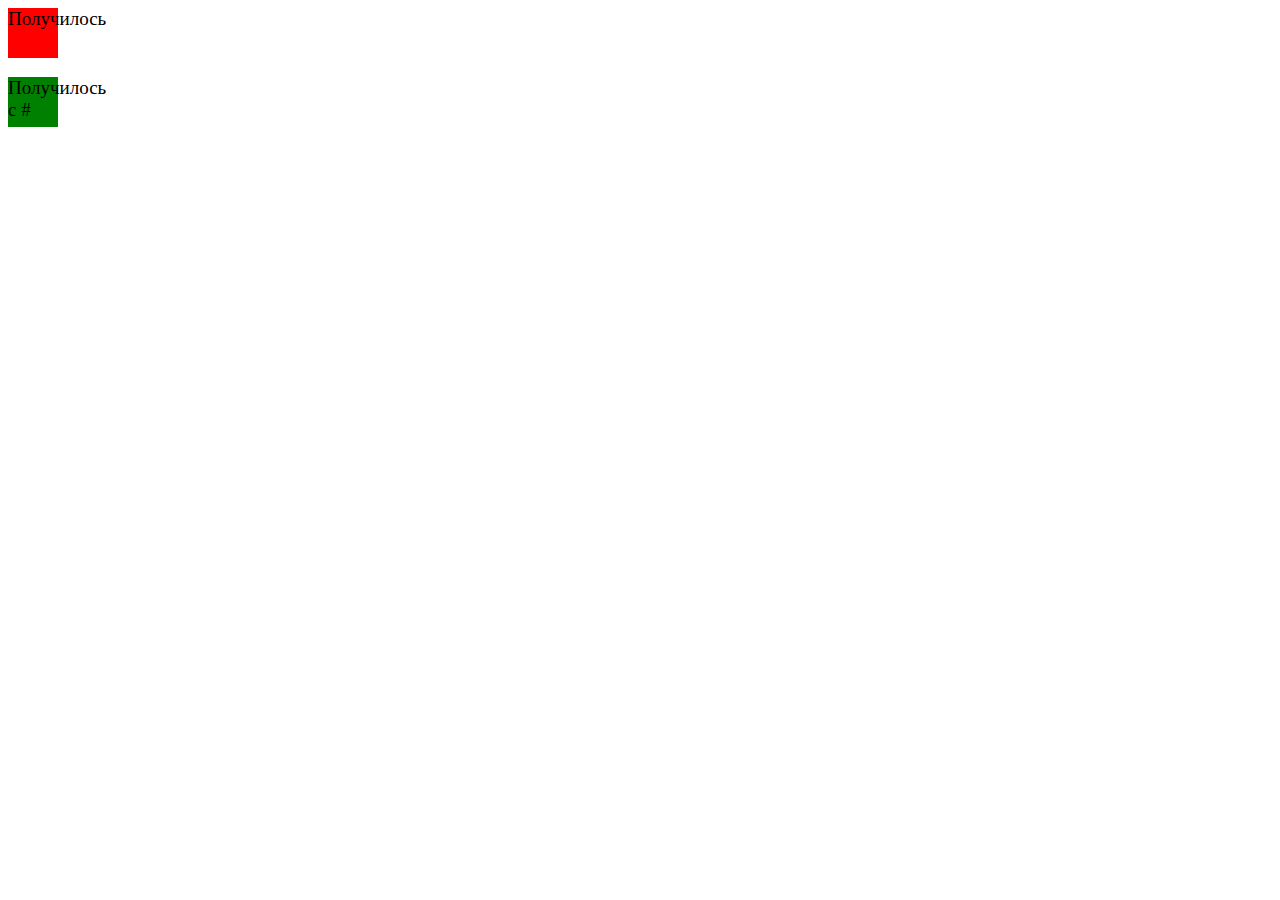
==== commit 02923cb6: "add 15" ====
--- a/index.html
+++ b/index.html
@@ -1,183 +1,13 @@
 <!DOCTYPE html>
 <html lang="en">
-
 <head>
     <meta charset="UTF-8">
     <meta http-equiv="X-UA-Compatible" content="IE=edge">
     <meta name="viewport" content="width=device-width, initial-scale=1.0">
-    <link rel="preconnect" href="https://fonts.googleapis.com">
-    <link rel="preconnect" href="https://fonts.gstatic.com" crossorigin>
-    <link href="https://fonts.googleapis.com/css2?family=Noto+Sans:wght@400;700&display=swap" rel="stylesheet">
-    <link rel="stylesheet" href="./css/index.css">
+    <title>Document</title>
     <script src="script.js" defer></script>
-    <title>Document</title>
 </head>
-
 <body>
-    <header>
-        <div class="container">
-            <h1 class="title" id="title">Калькулятор верстки</h1>
-        </div>
-    </header>
-    <main class="main">
-        <div class="container">
-            <div class="main-box">
-                <div class="main-controls elements">
-                    <div class="main-controls__views element">
-                        <h3>Расчет по типу экрана</h3>
-                        <div class="main-controls__item screen">
-                            <div class="main-controls__select">
-                                <select name="views-select">
-                                    <option value="" selected>Тип экранов</option>
-                                    <option value="500">Простых 500руб * n</option>
-                                    <option value="700">Сложных 700руб * n</option>
-                                    <option value="800">Интерактивных 800руб * n</option>
-                                    <option value="100">Форм 100руб * n</option>
-                                    <option value="300">Слайдеров 300руб * n</option>
-                                    <option value="200">Модальные окна 200руб * n</option>
-                                    <option value="100">Анимация в блоках 100руб * n</option>
-                                </select>
-                            </div>
-                            <div class="main-controls__input">
-                                <input type="text" placeholder="Количество экранов">
-                            </div>
-                        </div>
-
-                        <button class="screen-btn">+</button>
-                    </div>
-                    <div class="main-controls__views element">
-                        <h3>Дополнительно</h3>
-                        <div class="main-controls__item other-items percent">
-                            <div class="main-controls__checkbox">
-                                <input class="custom-checkbox" type="checkbox" name="" id="checkbox-1">
-                                <label for="checkbox-1">Адаптация под планшеты (%)</label>
-                            </div>
-                            <div class="main-controls__input">
-                                <input type="text" placeholder="Стоимость 10% от суммы" value="10" disabled>
-                            </div>
-                        </div>
-                        <div class="main-controls__item  other-items percent">
-                            <div class="main-controls__checkbox">
-                                <input class="custom-checkbox" type="checkbox" name="" id="checkbox-2">
-                                <label for="checkbox-2">Адаптация под мобильные (%)</label>
-                            </div>
-                            <div class="main-controls__input">
-                                <input type="text" placeholder="Стоимость 20% от суммы" value="20" disabled>
-                            </div>
-                        </div>
-                        <div class="main-controls__item other-items number">
-                            <div class="main-controls__checkbox">
-                                <input class="custom-checkbox" type="checkbox" name="" id="checkbox-3">
-                                <label for="checkbox-3">Счётчик Яндекс (руб)</label>
-                            </div>
-                            <div class="main-controls__input">
-                                <input type="text" placeholder="Стоимость" value="300" disabled>
-                            </div>
-                        </div>
-                        <div class="main-controls__item other-items number">
-                            <div class="main-controls__checkbox">
-                                <input class="custom-checkbox" type="checkbox" name="" id="checkbox-4">
-                                <label for="checkbox-4">Счетчик Google A. (руб)</label>
-                            </div>
-                            <div class="main-controls__input">
-                                <input type="text" placeholder="Стоимость" value="400" disabled>
-                            </div>
-                        </div>
-                        <div class="main-controls__item other-items number">
-                            <div class="main-controls__checkbox">
-                                <input class="custom-checkbox" type="checkbox" name="" id="checkbox-5">
-                                <label for="checkbox-5">Отправка форм (руб)</label>
-                            </div>
-                            <div class="main-controls__input">
-                                <input type="text" placeholder="Стоимость" value="200" disabled>
-                            </div>
-                        </div>
-                        <div class="main-controls__item other-items number">
-                            <div class="main-controls__checkbox">
-                                <input class="custom-checkbox" type="checkbox" name="" id="checkbox-6">
-                                <label for="checkbox-6">Выгрузка на сервер (руб)</label>
-                            </div>
-                            <div class="main-controls__input">
-                                <input type="text" placeholder="Стоимость" value="300" disabled>
-                            </div>
-                        </div>
-                        <div class="main-controls__item other-items number">
-                            <div class="main-controls__checkbox">
-                                <input class="custom-checkbox" type="checkbox" name="" id="checkbox-7">
-                                <label for="checkbox-7">Тестирование (руб)</label>
-                            </div>
-                            <div class="main-controls__input">
-                                <input type="text" placeholder="Стоимость" value="300" disabled>
-                            </div>
-                        </div>
-                    </div>
-
-                    <div class="main-controls__views cms">
-                        <div class="main-controls__item">
-                            <div class="main-controls__checkbox">
-                                <input class="custom-checkbox" type="checkbox" name="" id="cms-open">
-                                <label for="cms-open">CMS</label>
-                            </div>
-                        </div>
-
-                        <div class="main-controls__item hidden-cms-variants" style="display: none;">
-                            <div class="main-controls__select">
-                                <select name="views-select" id="cms-select">
-                                    <option value="" selected>Тип CMS</option>
-                                    <option value="50">WordPress</option>
-                                    <option value="other">Другое</option>
-                                </select>
-                            </div>
-                            <div class="main-controls__input" style="display: none;">
-                                <input id="cms-other-input" type="text" placeholder="% стоимости за работу">
-                            </div>
-                        </div>
-                    </div>
-
-                    <div class="main-controls__views element">
-                        <h3>Откат посреднику</h3>
-                        <div class="main-controls__item rollback">
-                            <div class="main-controls__range">
-                                <input type="range" step="1" min="0" max="100" value="0">
-                                <span class="range-value">0%</span>
-                            </div>
-                        </div>
-                    </div>
-
-                </div>
-                <div class="main-total">
-                    <div class="main-total__items">
-                        <h3>Итого</h3>
-                        <div class="main-total__item">
-                            <label for="total">Стоимость верстки</label>
-                            <input class="total-input" type="text" disabled id="total" value="0">
-                        </div>
-                        <div class="main-total__item">
-                            <label for="total-count">Количество экранов</label>
-                            <input class="total-input" type="text" disabled id="total-count" value="0">
-                        </div>
-                        <div class="main-total__item">
-                            <label for="total-count-other">Стоимость доп. услуг</label>
-                            <input class="total-input" type="text" disabled id="total-count-other" value="0">
-                        </div>
-                        <div class="main-total__item">
-                            <label for="total-full-count">Итоговая стоимость</label>
-                            <input class="total-input" type="text" disabled id="total-full-count" value="0">
-                        </div>
-                        <div class="main-total__item">
-                            <label for="total-count-rollback">Стоимость с учетом отката</label>
-                            <input class="total-input" type="text" disabled id="total-count-rollback" value="0">
-                        </div>
-                    </div>
-
-                    <div class="main-total__buttons">
-                        <button class="handler_btn" id="start" >Рассчитать</button>
-                        <button class="handler_btn" id="reset" style="display: none;">Сброс</button>
-                    </div>
-                </div>
-            </div>
-        </div>
-    </main>
+    <div class="container"></div>
 </body>
-
 </html>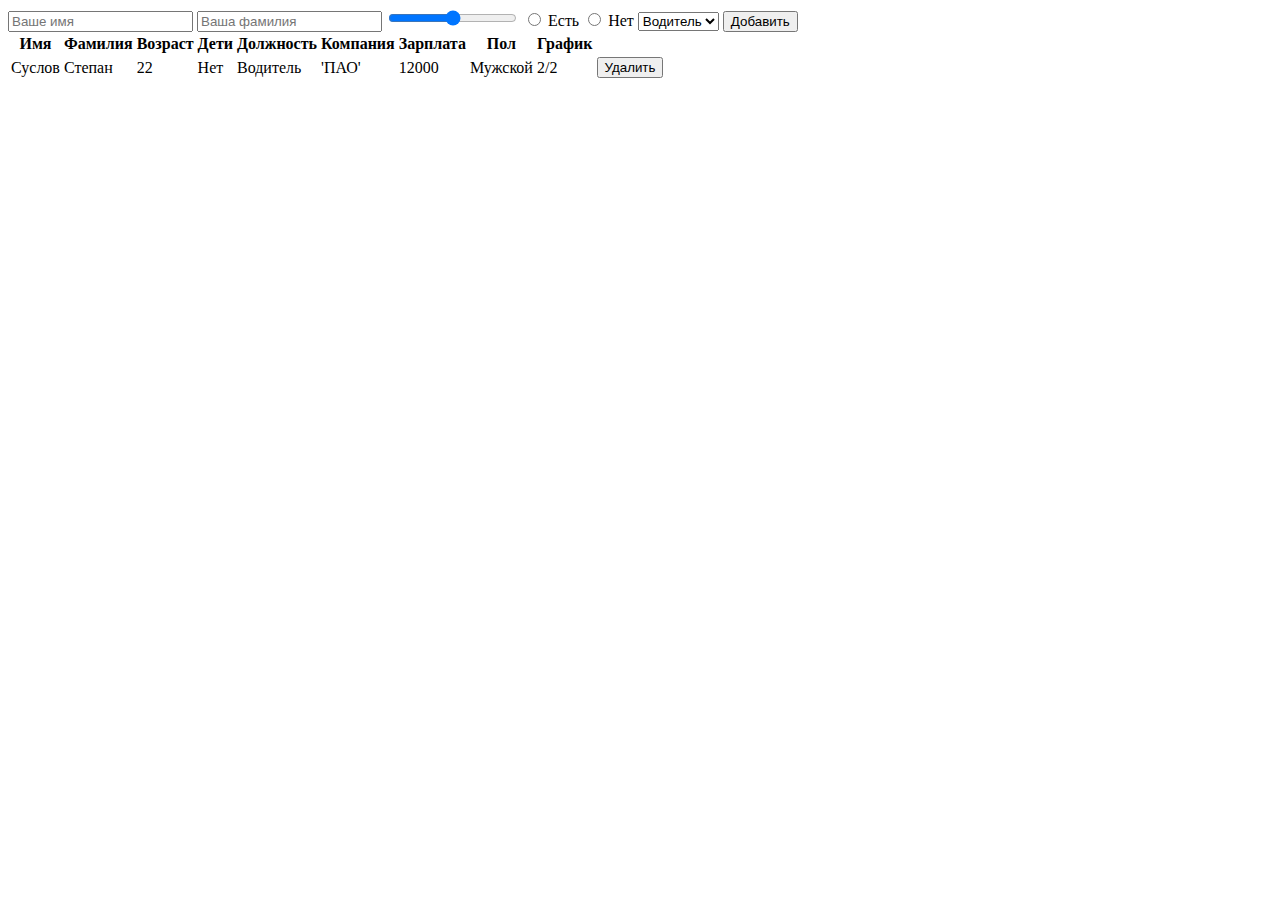
==== commit b72518fe: "init: dop task" ====
--- a/index.html
+++ b/index.html
@@ -6,8 +6,26 @@
     <meta name="viewport" content="width=device-width, initial-scale=1.0">
     <title>Document</title>
     <script src="script.js" defer></script>
+    <script src="k.js" defer></script>
 </head>
 <body>
-    <div class="container"></div>
+    <input type="text" placeholder="Ваше имя">
+    <input type="text" placeholder="Ваша фамилия">
+    <input type="range" min="18" max="89" step="1">
+    <input type="radio" id="children1" name="children">
+    <label for="children1">Есть</label>
+    <input type="radio" id="children2" name="children">
+    <label for="children2">Нет</label>
+    <select name="pets" id="pet-select">
+    <option value="driver">Водитель</option>
+    <option value="plumber">Слесарь</option>
+    </select>
+    <button>Добавить</button>
+
+    <table>
+    <tr><th>Имя</th><th>Фамилия</th><th>Возраст</th><th>Дети</th><th>Должность</th><th>Компания</th><th>Зарплата</th><th>Пол</th><th>График</th></tr>
+    <tr><td>Суслов</td><td>Степан</td><td>22</td><td>Нет</td><td>Водитель</td><td>'ПАО'</td><td>12000</td><td>Мужской</td><td>2/2</td> <td><button>Удалить</button></td></tr>
+    </table>
+</select>
 </body>
 </html>